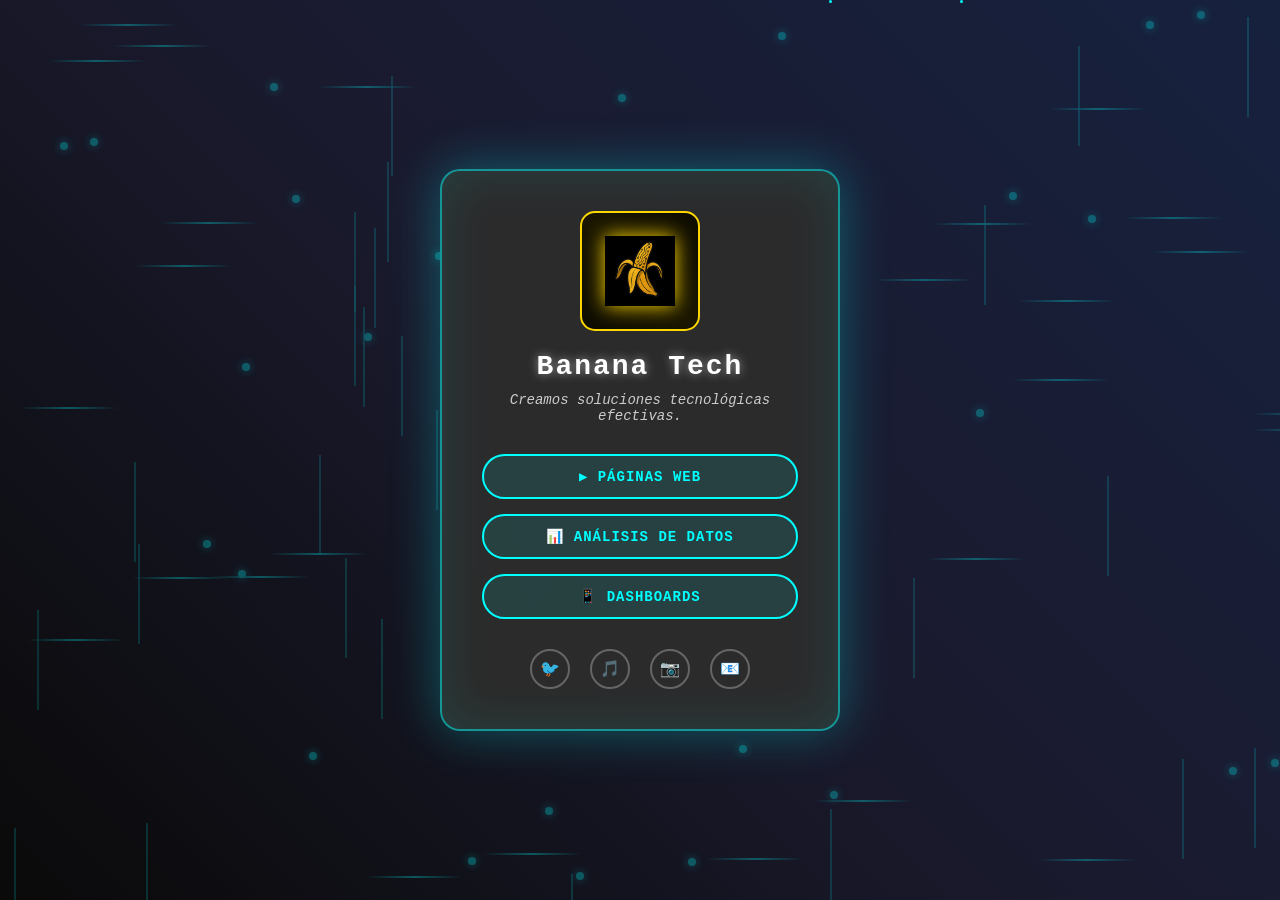
==== banana_tech_page.html @ a6bb6099 "Banana Tech v1" ====
<!DOCTYPE html>
<html lang="es">
<head>
    <meta charset="UTF-8">
    <meta name="viewport" content="width=device-width, initial-scale=1.0">
    <title>Banana Tech - Soluciones Tecnológicas</title>
        <link rel="stylesheet" href="styles.css">
</head>
<body>
    <!-- Fondo de circuitos -->
    <div class="circuit-background" id="circuitBg"></div>
    
    <!-- Partículas flotantes -->
    <div class="particles" id="particles"></div>

    <div class="container">
        <div class="main-card">
            <div class="logo-container">
                <div class="logo">
                    <img src="banana.jpg" alt="Banana Tech IO" class="banana-icon" style="width: 70px; height: 70px;">
                </div>
                <h1 class="title">Banana Tech</h1>
                <p class="subtitle">Creamos soluciones tecnológicas efectivas.</p>
            </div>

            <div class="button-container">
                <a href="#" class="btn">▶ Páginas Web</a>
                <a href="#" class="btn">📊 Análisis de Datos</a>
                <a href="#" class="btn">📱 Dashboards</a>
            </div>

            <div class="social-icons">
                <a href="#" class="social-icon">🐦</a>
                <a href="#" class="social-icon">🎵</a>
                <a href="#" class="social-icon">📷</a>
                <a href="#" class="social-icon">📧</a>
            </div>
        </div>
    </div>
        <script src="script"></script>

</body>
</html>
---- styles.css ----
* {
            margin: 0;
            padding: 0;
            box-sizing: border-box;
        }

        body {
    font-family: 'Courier New', monospace;
    background: linear-gradient(45deg, #0a0a0a, #1a1a2e, #16213e);
    min-height: 100vh;
    overflow: hidden;
    position: relative;
        }

        /* Fondo de circuitos animados estilo 80s */
        .circuit-background {
            position: fixed;
            top: 0;
            left: 0;
            width: 100%;
            height: 100%;
            z-index: 1;
            opacity: 0.3;
            pointer-events: none;
        }

        .circuit-line {
            position: absolute;
            background: linear-gradient(90deg, transparent, #00ffff, transparent);
            animation: pulse 2s infinite;
        }

        .circuit-line.horizontal {
            height: 2px;
            width: 100px;
        }

        .circuit-line.vertical {
            width: 2px;
            height: 100px;
        }

        .circuit-node {
            position: absolute;
            width: 8px;
            height: 8px;
            background: #00ffff;
            border-radius: 50%;
            animation: glow 1.5s ease-in-out infinite alternate;
            box-shadow: 0 0 10px #00ffff;
        }

        @keyframes pulse {
            0%, 100% { opacity: 0.3; }
            50% { opacity: 1; }
        }

        @keyframes glow {
            from { 
                box-shadow: 0 0 5px #00ffff, 0 0 10px #00ffff;
                transform: scale(1);
            }
            to { 
                box-shadow: 0 0 10px #00ffff, 0 0 20px #00ffff, 0 0 30px #00ffff;
                transform: scale(1.2);
            }
        }

        @keyframes float {
            0%, 100% { transform: translateY(0px) rotate(0deg); }
            25% { transform: translateY(-10px) rotate(1deg); }
            50% { transform: translateY(-5px) rotate(0deg); }
            75% { transform: translateY(-15px) rotate(-1deg); }
        }

        /* Contenedor principal */
        .container {
            position: relative;
            z-index: 10;
            min-height: 100vh;
            display: flex;
            flex-direction: column;
            align-items: center;
            justify-content: center;
            padding: 20px;
        }

        /* Tarjeta principal */
        .main-card {
            background: rgba(45, 45, 45, 0.95);
            border-radius: 20px;
            padding: 40px;
            text-align: center;
            box-shadow: 
                0 0 50px rgba(0, 255, 255, 0.3),
                inset 0 0 50px rgba(0, 255, 255, 0.1);
            border: 2px solid rgba(0, 255, 255, 0.5);
            backdrop-filter: blur(10px);
            animation: float 6s ease-in-out infinite;
            max-width: 400px;
            width: 100%;
        }

        /* Logo y título */
        .logo-container {
            margin-bottom: 20px;
        }

        .logo {
            width: 120px;
            height: 120px;
            margin: 0 auto 20px;
            background: #000;
            border-radius: 15px;
            display: flex;
            align-items: center;
            justify-content: center;
            border: 2px solid #ffd700;
            position: relative;
            overflow: hidden;
        }

        .logo::before {
            content: '';
            position: absolute;
            top: -50%;
            left: -50%;
            width: 200%;
            height: 200%;
            background: linear-gradient(45deg, transparent, rgba(255, 215, 0, 0.1), transparent);
            animation: shine 3s infinite;
        }

        @keyframes shine {
            0% { transform: translateX(-100%) translateY(-100%) rotate(45deg); }
            100% { transform: translateX(100%) translateY(100%) rotate(45deg); }
        }

        .banana-icon {
            font-size: 60px;
            color: #ffd700;
            filter: drop-shadow(0 0 10px #ffd700);
            z-index: 2;
            position: relative;
        }

        .title {
            color: #ffffff;
            font-size: 28px;
            font-weight: bold;
            margin-bottom: 10px;
            text-shadow: 0 0 10px rgba(255, 255, 255, 0.5);
            letter-spacing: 2px;
        }

        .subtitle {
            color: #cccccc;
            font-size: 14px;
            margin-bottom: 30px;
            font-style: italic;
        }

        /* Botones */
        .button-container {
            display: flex;
            flex-direction: column;
            gap: 15px;
        }

        .btn {
            padding: 12px 25px;
            border: 2px solid #00ffff;
            background: rgba(0, 255, 255, 0.1);
            color: #00ffff;
            text-decoration: none;
            border-radius: 25px;
            font-family: 'Courier New', monospace;
            font-size: 14px;
            font-weight: bold;
            transition: all 0.3s ease;
            position: relative;
            overflow: hidden;
            text-transform: uppercase;
            letter-spacing: 1px;
        }

        .btn::before {
            content: '';
            position: absolute;
            top: 0;
            left: -100%;
            width: 100%;
            height: 100%;
            background: linear-gradient(90deg, transparent, rgba(0, 255, 255, 0.3), transparent);
            transition: left 0.5s;
        }

        .btn:hover {
            background: rgba(0, 255, 255, 0.2);
            box-shadow: 0 0 20px rgba(0, 255, 255, 0.5);
            transform: translateY(-2px);
        }

        .btn:hover::before {
            left: 100%;
        }

        /* Iconos sociales */
        .social-icons {
            margin-top: 30px;
            display: flex;
            justify-content: center;
            gap: 20px;
        }

        .social-icon {
            width: 40px;
            height: 40px;
            border: 2px solid #666;
            border-radius: 50%;
            display: flex;
            align-items: center;
            justify-content: center;
            color: #666;
            text-decoration: none;
            transition: all 0.3s ease;
            font-size: 16px;
        }

        .social-icon:hover {
            border-color: #00ffff;
            color: #00ffff;
            box-shadow: 0 0 15px rgba(0, 255, 255, 0.5);
            transform: scale(1.1);
        }

        /* Partículas flotantes */
        .particle {
            position: absolute;
            width: 3px;
            height: 3px;
            background: #00ffff;
            border-radius: 50%;
            animation: particle-float 8s infinite linear;
        }

        @keyframes particle-float {
            0% {
                opacity: 0;
                transform: translateY(100vh) translateX(0);
            }
            10% {
                opacity: 1;
            }
            90% {
                opacity: 1;
            }
            100% {
                opacity: 0;
                transform: translateY(-100px) translateX(50px);
            }
        }

        /* Responsive */
        @media (max-width: 768px) {
            .main-card {
                padding: 30px 20px;
                margin: 20px;
            }
            
            .title {
                font-size: 24px;
            }
            
            .logo {
                width: 100px;
                height: 100px;
            }
            
            .banana-icon {
                font-size: 50px;
            }
        }
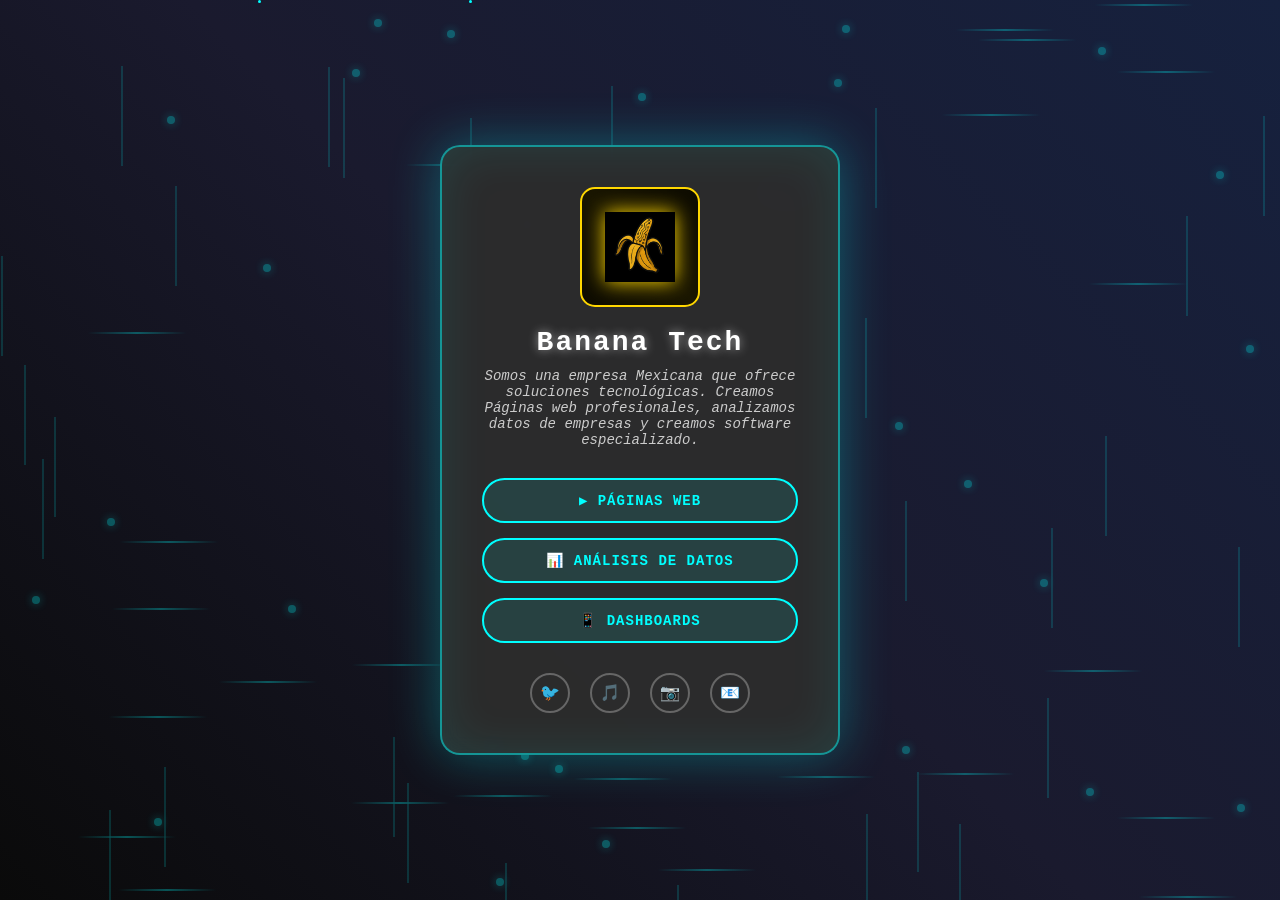
==== commit 57570e87: "Desactivo animaciones para celulares por optimización" ====
--- a/banana_tech_page.html
+++ b/banana_tech_page.html
@@ -20,7 +20,7 @@
                     <img src="banana.jpg" alt="Banana Tech IO" class="banana-icon" style="width: 70px; height: 70px;">
                 </div>
                 <h1 class="title">Banana Tech</h1>
-                <p class="subtitle">Creamos soluciones tecnológicas efectivas.</p>
+                <p class="subtitle">Somos una empresa Mexicana que ofrece soluciones tecnológicas. Creamos Páginas web profesionales, analizamos datos de empresas y creamos software especializado.</p>
             </div>
 
             <div class="button-container">
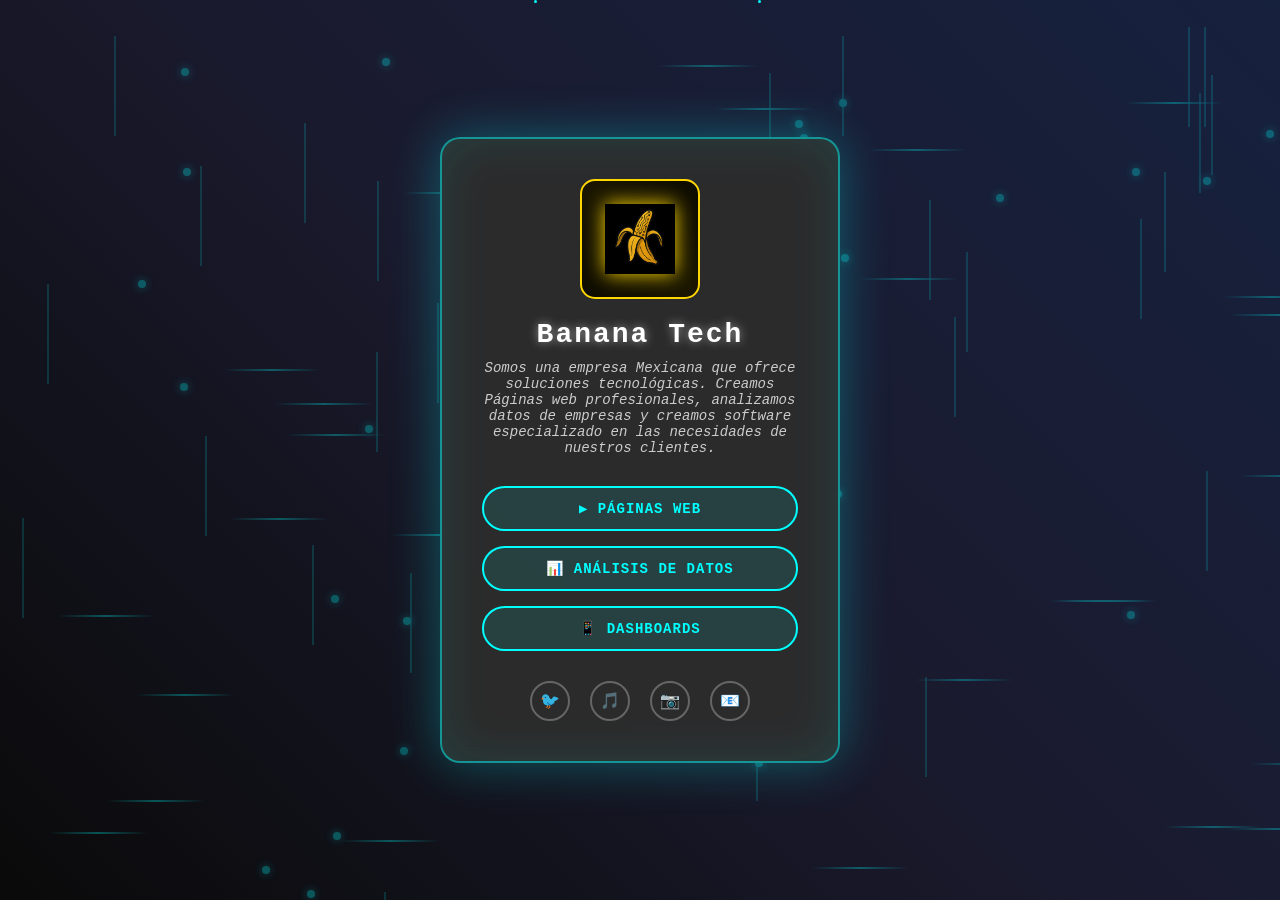
==== commit 5ba8bdd3: "Desactivamos animaciones en celulares por optimización" ====
--- a/banana_tech_page.html
+++ b/banana_tech_page.html
@@ -20,7 +20,7 @@
                     <img src="banana.jpg" alt="Banana Tech IO" class="banana-icon" style="width: 70px; height: 70px;">
                 </div>
                 <h1 class="title">Banana Tech</h1>
-                <p class="subtitle">Somos una empresa Mexicana que ofrece soluciones tecnológicas. Creamos Páginas web profesionales, analizamos datos de empresas y creamos software especializado.</p>
+                <p class="subtitle">Somos una empresa Mexicana que ofrece soluciones tecnológicas. Creamos Páginas web profesionales, analizamos datos de empresas y creamos software especializado en las necesidades de nuestros clientes.</p>
             </div>
 
             <div class="button-container">
